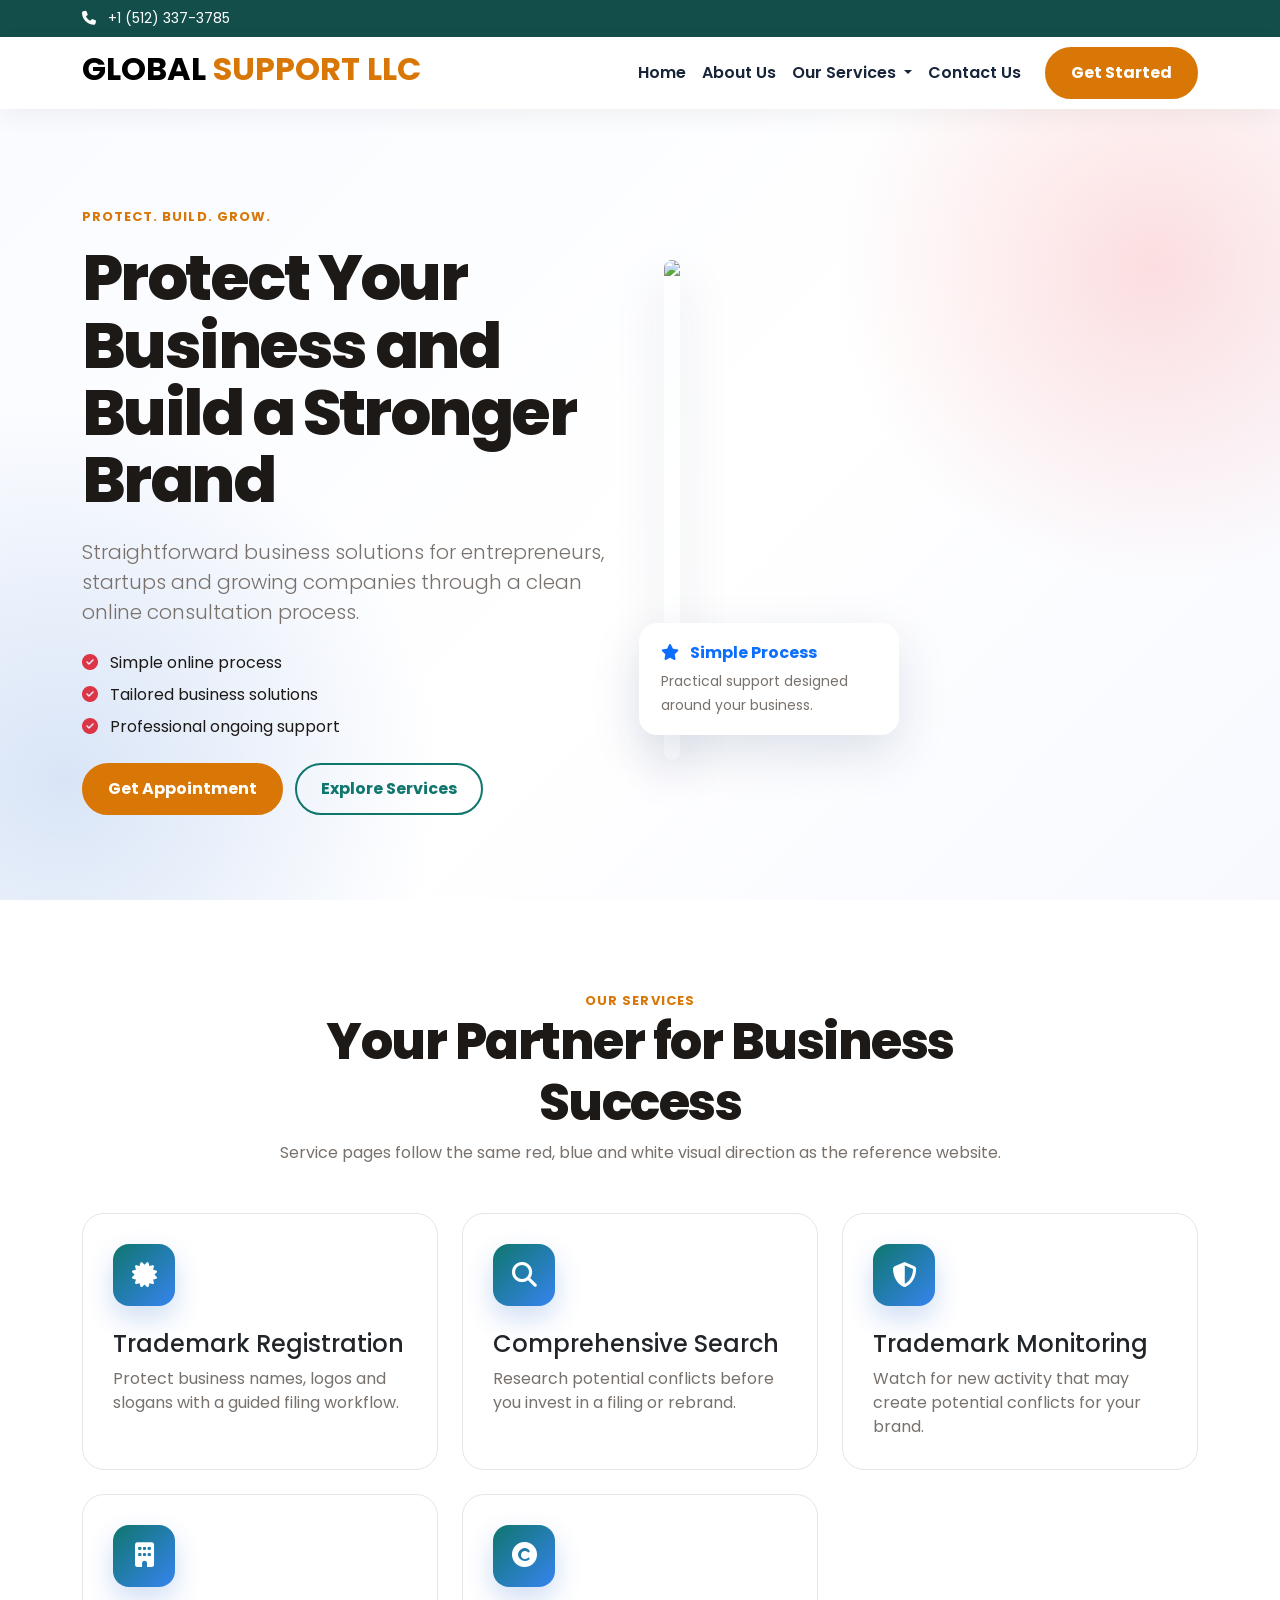
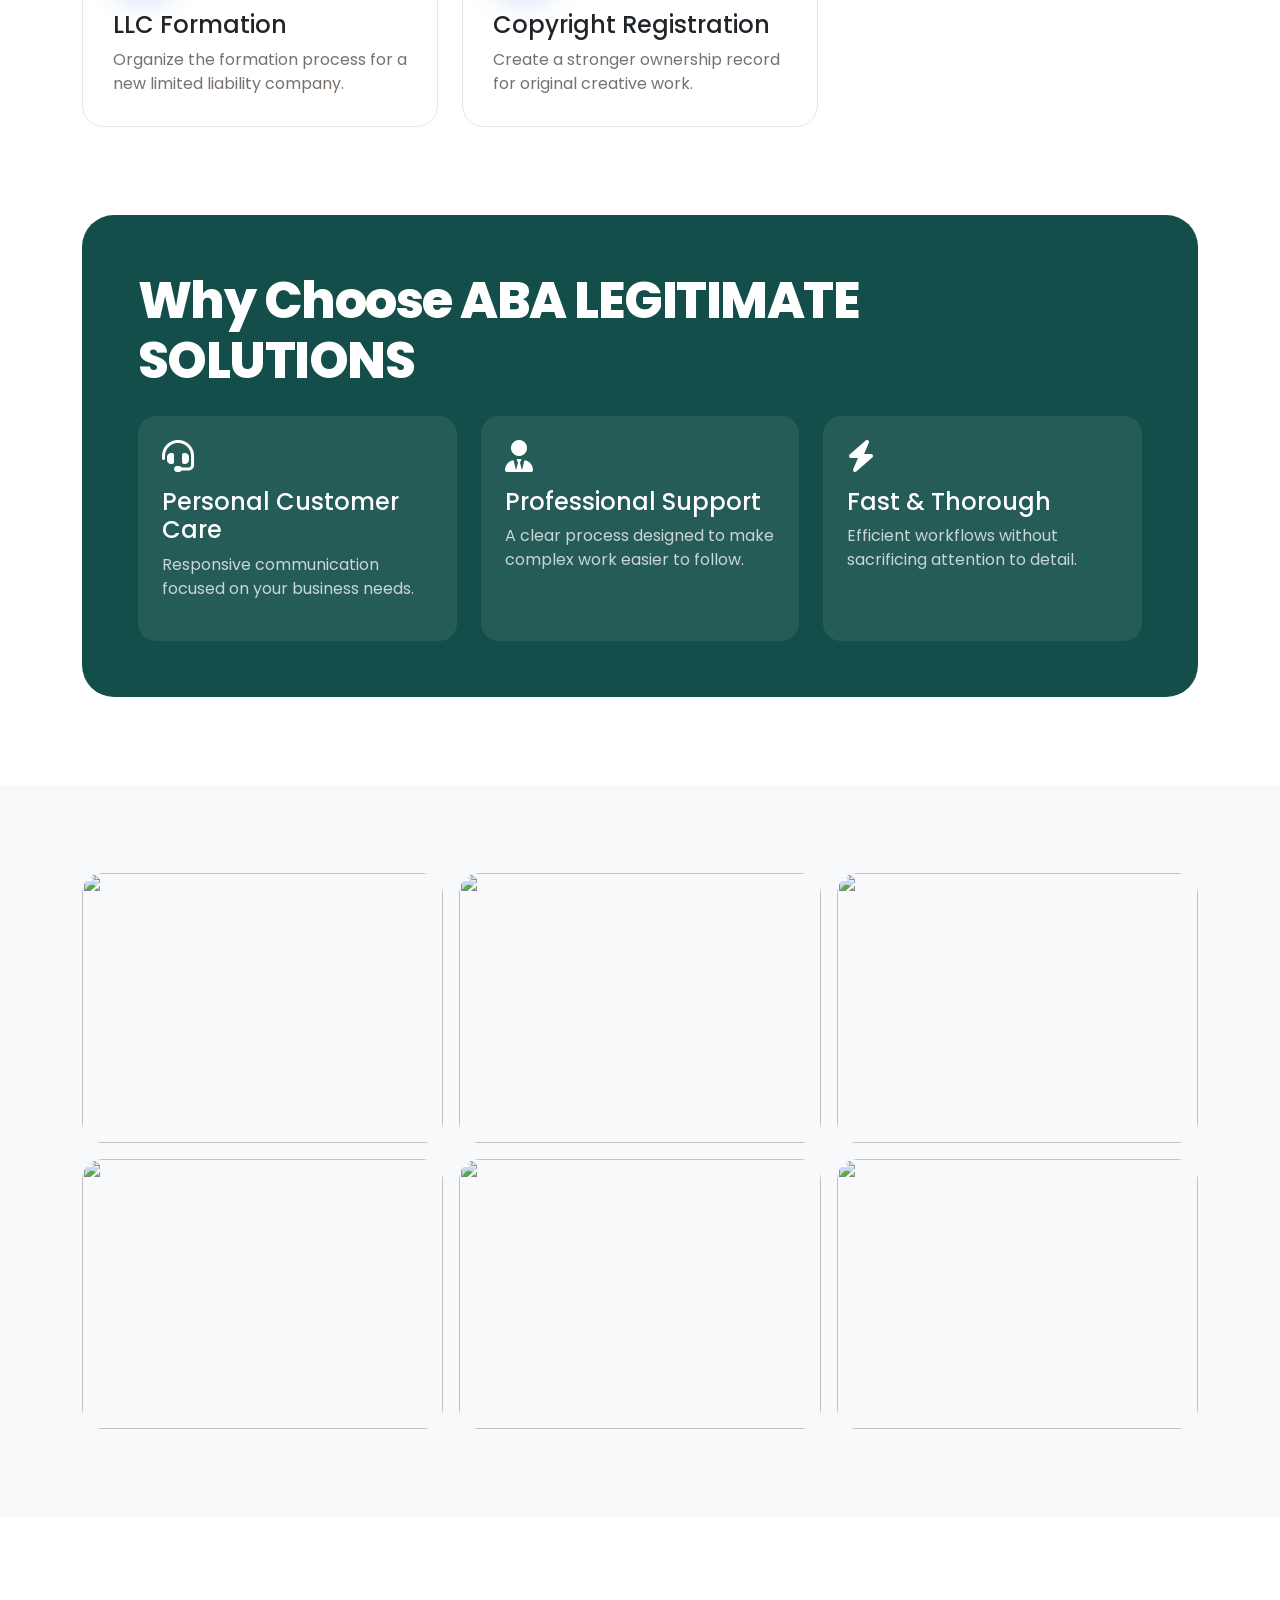
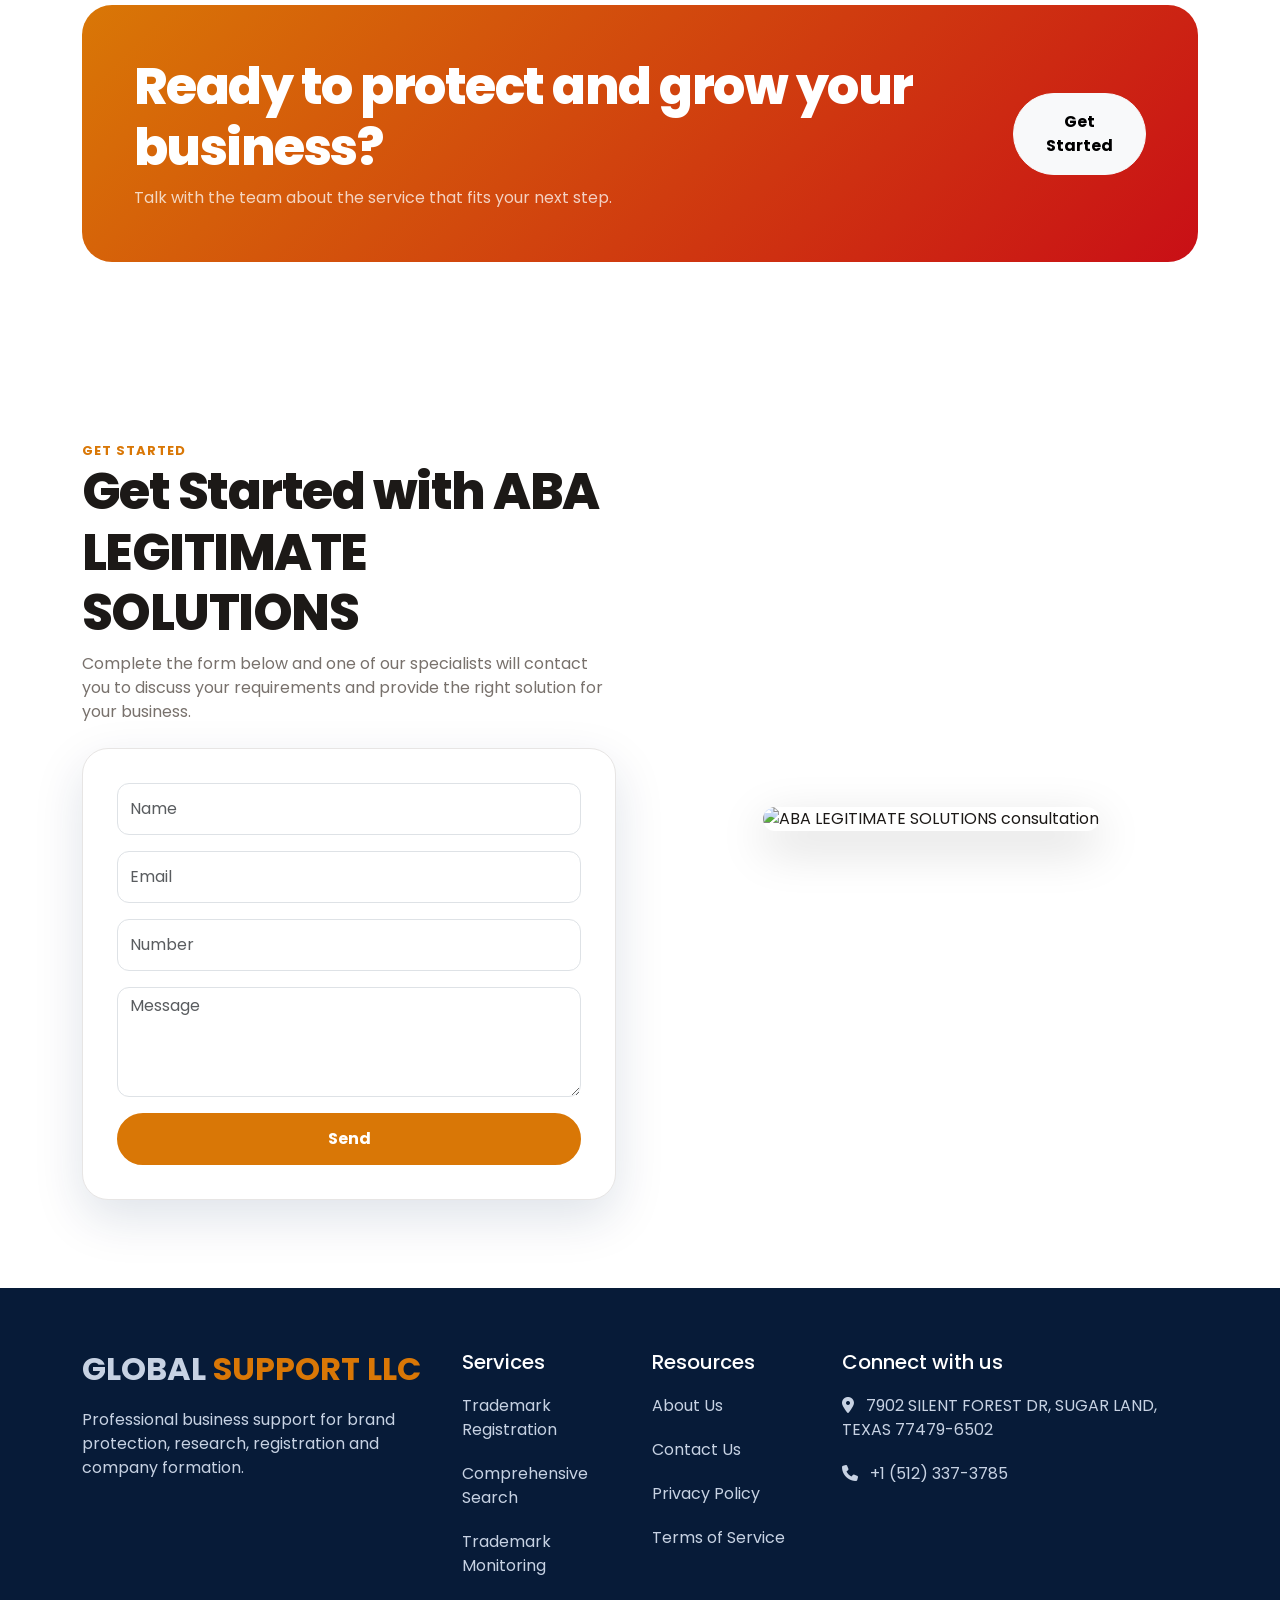
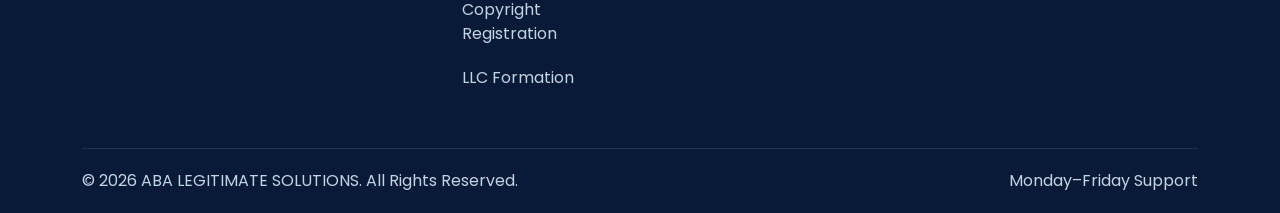
==== index.html @ e78599d7 "new" ====
<!DOCTYPE html>

<html lang="en">
<head>
<meta charset="utf-8"/>
<meta content="width=device-width,initial-scale=1" name="viewport"/>
<title>
   ABA LEGITIMATE SOLUTIONS – Business &amp; Brand Protection
  </title>
<link href="https://cdn.jsdelivr.net/npm/bootstrap@5.3.3/dist/css/bootstrap.min.css" rel="stylesheet"/>
<link href="https://fonts.googleapis.com/css2?family=Poppins:wght@400;500;600;700;800&amp;display=swap" rel="stylesheet"/>
<link href="https://cdnjs.cloudflare.com/ajax/libs/font-awesome/6.6.0/css/all.min.css" rel="stylesheet"/>
<link href="assets/style.css" rel="stylesheet"/>
</head>
<body>
<div class="topbar py-2">
<div class="container d-flex flex-wrap justify-content-between gap-2">
<a href="tel:+15123373785">
<i class="fa-solid fa-phone me-2">
</i>
     +1 (512) 337-3785
    </a>

</div>
</div>
<nav class="navbar navbar-expand-lg sticky-top">
<div class="container">
<a class="navbar-brand" href="/">
<h2 class="fw-bold">GLOBAL <span class="log">SUPPORT LLC</span></h2>
</a>
<button class="navbar-toggler" data-bs-target="#mainNavbar" data-bs-toggle="collapse" type="button">
<span class="navbar-toggler-icon">
</span>
</button>
<div class="collapse navbar-collapse" id="mainNavbar">
<ul class="navbar-nav ms-auto align-items-lg-center">
<li class="nav-item">
<a class="nav-link" href="/">
        Home
       </a>
</li>
<li class="nav-item">
<a class="nav-link" href="about-us.html">
        About Us
       </a>
</li>
<li class="nav-item dropdown">
<a class="nav-link dropdown-toggle" data-bs-toggle="dropdown" href="#">
        Our Services
       </a>
<ul class="dropdown-menu">
<li>
<a class="dropdown-item" href="trademark-registration.html">
          Trademark Registration
         </a>
</li>
<li>
<a class="dropdown-item" href="copyright-registration.html">
          Copyright Registration
         </a>
</li>
<li>
<a class="dropdown-item" href="comprehensive-search.html">
          Comprehensive Search
         </a>
</li>
<li>
<a class="dropdown-item" href="trademark-monitoring.html">
          Trademark Monitoring
         </a>
</li>
<li>
<a class="dropdown-item" href="llc-formation.html">
          LLC Formation
         </a>
</li>
</ul>
</li>
<li class="nav-item">
<a class="nav-link" href="contact-us.html">
        Contact Us
       </a>
</li>
<li class="nav-item ms-lg-3">
<a class="btn btn-pm pulse" href="contact-us.html">
        Get Started
       </a>
</li>
</ul>
</div>
</div>
</nav>
<section class="hero">
<div class="container">
<div class="row align-items-center g-5">
<div class="col-lg-6 left">
<span class="eyebrow">
       Protect. Build. Grow.
      </span>
<h1 class="display-title mt-3">
       Protect Your Business and Build a Stronger Brand
      </h1>
<p class="lead muted mt-4">
       Straightforward business solutions for entrepreneurs, startups and growing companies through a clean online consultation process.
      </p>
<ul class="list-unstyled my-4">
<li class="mb-2">
<i class="fa-solid fa-circle-check text-danger me-2">
</i>
        Simple online process
       </li>
<li class="mb-2">
<i class="fa-solid fa-circle-check text-danger me-2">
</i>
        Tailored business solutions
       </li>
<li>
<i class="fa-solid fa-circle-check text-danger me-2">
</i>
        Professional ongoing support
       </li>
</ul>
<a class="btn btn-pm me-2" href="contact-us.html">
       Get Appointment
      </a>
<a class="btn btn-outline-pm" href="#services">
       Explore Services
      </a>
</div>
<div class="col-lg-6 right">
<div class="hero-img-wrap">
<img class="hero-image" src="https://powermarkllc.com/wp-content/uploads/2026/06/Untitled-design-14.png"/>
<div class="float-card">
<strong class="text-primary d-block mb-1">
<i class="fa-solid fa-star me-2">
</i>
         Simple Process
        </strong>
<span class="small muted">
         Practical support designed around your business.
        </span>
</div>
</div>
</div>
</div>
</div>
</section>
<section class="section" id="services">
<div class="container">
<div class="text-center mx-auto mb-5 reveal" style="max-width:760px">
<span class="eyebrow">
      Our Services
     </span>
<h2 class="section-title">
      Your Partner for Business Success
     </h2>
<p class="muted">
      Service pages follow the same red, blue and white visual direction as the reference website.
     </p>
</div>
<div class="row g-4">
<div class="col-md-6 col-lg-4 reveal">
<a class="service-card d-block text-dark" href="trademark-registration.html">
<div class="iconbox mb-4">
<i class="fa-solid fa-certificate">
</i>
</div>
<h4>
        Trademark Registration
       </h4>
<p class="muted mb-0">
        Protect business names, logos and slogans with a guided filing workflow.
       </p>
</a>
</div>
<div class="col-md-6 col-lg-4 reveal">
<a class="service-card d-block text-dark" href="comprehensive-search.html">
<div class="iconbox mb-4">
<i class="fa-solid fa-magnifying-glass">
</i>
</div>
<h4>
        Comprehensive Search
       </h4>
<p class="muted mb-0">
        Research potential conflicts before you invest in a filing or rebrand.
       </p>
</a>
</div>
<div class="col-md-6 col-lg-4 reveal">
<a class="service-card d-block text-dark" href="trademark-monitoring.html">
<div class="iconbox mb-4">
<i class="fa-solid fa-shield-halved">
</i>
</div>
<h4>
        Trademark Monitoring
       </h4>
<p class="muted mb-0">
        Watch for new activity that may create potential conflicts for your brand.
       </p>
</a>
</div>
<div class="col-md-6 col-lg-4 reveal">
<a class="service-card d-block text-dark" href="llc-formation.html">
<div class="iconbox mb-4">
<i class="fa-solid fa-building">
</i>
</div>
<h4>
        LLC Formation
       </h4>
<p class="muted mb-0">
        Organize the formation process for a new limited liability company.
       </p>
</a>
</div>
<div class="col-md-6 col-lg-4 reveal">
<a class="service-card d-block text-dark" href="copyright-registration.html">
<div class="iconbox mb-4">
<i class="fa-solid fa-copyright">
</i>
</div>
<h4>
        Copyright Registration
       </h4>
<p class="muted mb-0">
        Create a stronger ownership record for original creative work.
       </p>
</a>
</div>
</div>
</div>
</section>
<section class="section pt-0">
<div class="container">
<div class="why reveal">
<h2 class="section-title mb-4">
      Why Choose ABA LEGITIMATE SOLUTIONS
     </h2>
<div class="row g-4">
<div class="col-md-4">
<div class="whyitem">
<i class="fa-solid fa-headset fs-2 mb-3">
</i>
<h4>
         Personal Customer Care
        </h4>
<p class="opacity-75">
         Responsive communication focused on your business needs.
        </p>
</div>
</div>
<div class="col-md-4">
<div class="whyitem">
<i class="fa-solid fa-user-tie fs-2 mb-3">
</i>
<h4>
         Professional Support
        </h4>
<p class="opacity-75">
         A clear process designed to make complex work easier to follow.
        </p>
</div>
</div>
<div class="col-md-4">
<div class="whyitem">
<i class="fa-solid fa-bolt fs-2 mb-3">
</i>
<h4>
         Fast &amp; Thorough
        </h4>
<p class="opacity-75">
         Efficient workflows without sacrificing attention to detail.
        </p>
</div>
</div>
</div>
</div>
</div>
</section>
<section class="section bg-light">
<div class="container">
<div class="row g-3">
<div class="col-6 col-md-4 reveal">
<div class="gallerywrap">
<img class="gallery" src="https://powermarkllc.com/wp-content/uploads/2026/06/1-3.png"/>
</div>
</div>
<div class="col-6 col-md-4 reveal">
<div class="gallerywrap">
<img class="gallery" src="https://powermarkllc.com/wp-content/uploads/2026/06/5-3.png"/>
</div>
</div>
<div class="col-6 col-md-4 reveal">
<div class="gallerywrap">
<img class="gallery" src="https://powermarkllc.com/wp-content/uploads/2026/06/2-3.png"/>
</div>
</div>
<div class="col-6 col-md-4 reveal">
<div class="gallerywrap">
<img class="gallery" src="https://powermarkllc.com/wp-content/uploads/2026/06/3-3.png"/>
</div>
</div>
<div class="col-6 col-md-4 reveal">
<div class="gallerywrap">
<img class="gallery" src="https://powermarkllc.com/wp-content/uploads/2026/06/4-3.png"/>
</div>
</div>
<div class="col-6 col-md-4 reveal">
<div class="gallerywrap">
<img class="gallery" src="https://powermarkllc.com/wp-content/uploads/2026/06/6-3.png"/>
</div>
</div>
</div>
</div>
</section>
<section class="section">
<div class="container">
<div class="cta reveal d-lg-flex justify-content-between align-items-center gap-4">
<div>
<h2 class="section-title">
       Ready to protect and grow your business?
      </h2>
<p class="mb-0 opacity-75">
       Talk with the team about the service that fits your next step.
      </p>
</div>
<a class="btn btn-light rounded-pill px-4 py-3 fw-bold mt-3 mt-lg-0" href="contact-us.html">
      Get Started
     </a>
</div>
</div>
</section>
<section class="section">
<div class="container">
<div class="row g-5 align-items-center">
<div class="col-lg-6 left">
<span class="eyebrow">Get Started</span>
<h2 class="section-title">Get Started with ABA LEGITIMATE SOLUTIONS</h2>
<p class="muted">Complete the form below and one of our specialists will contact you to discuss your requirements and provide the right solution for your business.</p>
<form class="form-card mt-4" onsubmit="event.preventDefault();alert('Demo form submitted');">
<div class="row g-3">
<div class="col-12"><input class="form-control" placeholder="Name" type="text"/></div>
<div class="col-12"><input class="form-control" placeholder="Email" required="" type="email"/></div>
<div class="col-12"><input class="form-control" placeholder="Number" required="" type="number"/></div>
<div class="col-12"><textarea class="form-control" placeholder="Message" rows="4"></textarea></div>
<div class="col-12"><button class="btn btn-pm w-100" type="submit">Send</button></div>
</div>
</form>
</div>
<div class="col-lg-6 right text-center">
<img alt="ABA LEGITIMATE SOLUTIONS consultation" class="img-fluid rounded-4 shadow-lg" src="https://powermarkllc.com/wp-content/uploads/2026/06/Untitled-design-16.png"/>
</div>
</div>
</div>
</section>
<footer>
<div class="container">
<div class="row g-4">
<div class="col-lg-4">
<h2 class="fw-bold">GLOBAL <span class="log">SUPPORT LLC</span></h2>
<p>
       Professional business support for brand protection, research, registration and company formation.
      </p>
</div>
<div class="col-6 col-lg-2">
<h5>
       Services
      </h5>
<a href="trademark-registration.html">
       Trademark Registration
      </a>
<a href="comprehensive-search.html">
       Comprehensive Search
      </a>
<a href="trademark-monitoring.html">
       Trademark Monitoring
      </a>
<a href="copyright-registration.html">
       Copyright Registration
      </a>
<a href="llc-formation.html">
       LLC Formation
      </a>
</div>
<div class="col-6 col-lg-2">
<h5>
       Resources
      </h5>
<a href="about-us.html">
       About Us
      </a>
<a href="contact-us.html">
       Contact Us
      </a>
<a href="privacy-policy.html">
       Privacy Policy
      </a>
<a href="terms-of-service.html">
       Terms of Service
      </a>
</div>
<div class="col-lg-4">
<h5>
       Connect with us
      </h5>
<p>
<i class="fa-solid fa-location-dot me-2">
</i>
       7902 SILENT FOREST DR, SUGAR LAND, TEXAS 77479-6502 
      </p>
<p>
<i class="fa-solid fa-phone me-2">
</i>
       +1 (512) 337-3785
      </p>

</div>
</div>
<div class="footer-bottom d-flex justify-content-between flex-wrap">
<span>
      © 2026 ABA LEGITIMATE SOLUTIONS. All Rights Reserved.
     </span>
<span>
      Monday–Friday Support
     </span>
</div>
</div>
</footer>
<button class="backtop border-0">
<i class="fa-solid fa-arrow-up">
</i>
</button>
<script src="https://cdn.jsdelivr.net/npm/bootstrap@5.3.3/dist/js/bootstrap.bundle.min.js">
</script>
<script src="assets/main.js">
</script>
</body>
</html>
---- assets/style.css ----
:root {
    --blue: #0f766e;
    --blue-dark: #134e4a;
    --red: #d97706;
    --text: #1c1917;
    --muted: #78716c;
    --light: #fafaf9;
    --border: #e7e5e4;
    --shadow: 0 18px 50px rgba(7, 39, 86, 0.13);
}
.log{
    color: var(--red);
}
* {
    box-sizing: border-box;
}

html {
    scroll-behavior: smooth;
}

body {
    margin: 0;
    font-family: "Poppins", sans-serif;
    color: var(--text);
    background: #ffffff;
    overflow-x: hidden;
}

a {
    text-decoration: none;
}

img {
    max-width: 100%;
}

/* =========================
   Top Bar
========================= */
.topbar {
    background: var(--blue-dark);
    color: #ffffff;
    font-size: 14px;
}

.topbar a {
    color: #ffffff;
}

/* =========================
   Navbar
========================= */
.navbar {
    background: #ffffff;
    box-shadow: 0 8px 25px rgba(0, 0, 0, 0.05);
}

.navbar-brand img {
    width: 220px;
}

.nav-link {
    color: #17243a !important;
    font-weight: 600;
}

.nav-link:hover,
.nav-link.active {
    color: var(--red) !important;
}

.dropdown-menu {
    padding: 10px;
    border: 0;
    border-radius: 14px;
    box-shadow: var(--shadow);
}

.dropdown-item {
    padding: 10px 14px;
    border-radius: 8px;
}

.dropdown-item:hover {
    color: var(--red);
    background: #f4f7fb;
}

/* =========================
   Buttons
========================= */
.btn-pm {
    padding: 12px 24px;
    color: #ffffff;
    font-weight: 700;
    background: var(--red);
    border: 2px solid var(--red);
    border-radius: 999px;
    transition: 0.3s ease;
}

.btn-pm:hover {
    color: #ffffff;
    background: #c91117;
    border-color: #c91117;
    transform: translateY(-2px);
    box-shadow: 0 12px 25px rgba(239, 27, 34, 0.25);
}

.btn-outline-pm {
    padding: 12px 24px;
    color: var(--blue);
    font-weight: 700;
    border: 2px solid var(--blue);
    border-radius: 999px;
    transition: 0.3s ease;
}

.btn-outline-pm:hover {
    color: #ffffff;
    background: var(--blue);
}

/* =========================
   Global Sections
========================= */
.section {
    padding: 88px 0;
}

.eyebrow {
    color: var(--red);
    font-size: 13px;
    font-weight: 700;
    letter-spacing: 0.08em;
    text-transform: uppercase;
}

.display-title {
    font-size: clamp(2.35rem, 5vw, 4.5rem);
    font-weight: 800;
    line-height: 1.05;
    letter-spacing: -0.04em;
}

.section-title {
    font-size: clamp(2rem, 4vw, 3.15rem);
    font-weight: 800;
    letter-spacing: -0.03em;
}

.muted {
    color: var(--muted);
}

/* =========================
   Home Hero
========================= */
.hero {
    padding: 95px 0 85px;
    overflow: hidden;
    background:
        radial-gradient(circle at 90% 20%, rgba(239, 27, 34, 0.14), transparent 24%),
        radial-gradient(circle at 5% 85%, rgba(11, 86, 200, 0.15), transparent 27%),
        linear-gradient(135deg, #f9fbff, #ffffff 55%, #f7f9ff);
}

.hero-img-wrap {
    position: relative;
}

.hero-image {
    width: 100%;
    min-height: 500px;
    object-fit: cover;
    border-radius: 30px;
    box-shadow: var(--shadow);
}

.float-card {
    position: absolute;
    bottom: 25px;
    left: -25px;
    max-width: 260px;
    padding: 18px 22px;
    background: #ffffff;
    border-radius: 18px;
    box-shadow: var(--shadow);
    animation: floatingCard 4s ease-in-out infinite;
}

@keyframes floatingCard {
    0%, 100% {
        transform: translateY(0);
    }

    50% {
        transform: translateY(-10px);
    }
}

/* =========================
   Inner Page Hero
========================= */
.pagehero {
    position: relative;
    padding: 82px 0;
    color: #ffffff;
    overflow: hidden;
    background: linear-gradient(135deg, var(--blue-dark), var(--blue));
}

.pagehero::after {
    content: "";
    position: absolute;
    top: -140px;
    right: -130px;
    width: 360px;
    height: 360px;
    border: 70px solid rgba(239, 27, 34, 0.22);
    border-radius: 50%;
}

.pagehero .container {
    position: relative;
    z-index: 1;
}

/* =========================
   Cards / Icons
========================= */
.iconbox {
    display: grid;
    width: 62px;
    height: 62px;
    color: #ffffff;
    font-size: 25px;
    place-items: center;
    background: linear-gradient(135deg, var(--blue), #3684ef);
    border-radius: 16px;
    box-shadow: 0 12px 28px rgba(11, 86, 200, 0.2);
}

.service-card,
.feature,
.price-card,
.contact-card {
    height: 100%;
    padding: 30px;
    background: #ffffff;
    border: 1px solid var(--border);
    border-radius: 22px;
    transition: 0.35s ease;
}

.service-card:hover,
.feature:hover,
.price-card:hover,
.contact-card:hover {
    border-color: transparent;
    transform: translateY(-8px);
    box-shadow: var(--shadow);
}

/* =========================
   Why Choose Us
========================= */
.why {
    padding: 56px;
    color: #ffffff;
    background: var(--blue-dark);
    border-radius: 32px;
}

.whyitem {
    height: 100%;
    padding: 24px;
    background: rgba(255, 255, 255, 0.08);
    border-radius: 18px;
    transition: 0.3s ease;
}

.whyitem:hover {
    background: rgba(255, 255, 255, 0.13);
    transform: translateY(-5px);
}

/* =========================
   Gallery
========================= */
.gallerywrap {
    overflow: hidden;
    border-radius: 20px;
}

.gallery {
    width: 100%;
    height: 270px;
    object-fit: cover;
    border-radius: 20px;
    transition: 0.4s ease;
}

.gallerywrap:hover .gallery {
    transform: scale(1.07);
}

/* =========================
   CTA / Forms
========================= */
.cta {
    padding: 52px;
    color: #ffffff;
    background: linear-gradient(135deg, var(--red), #c90f16);
    border-radius: 30px;
}

.form-card {
    padding: 34px;
    background: #ffffff;
    border: 1px solid var(--border);
    border-radius: 26px;
    box-shadow: var(--shadow);
}

.form-control,
.form-select {
    min-height: 52px;
    border-radius: 12px;
}

.form-control:focus,
.form-select:focus {
    border-color: var(--blue);
    box-shadow: 0 0 0 0.25rem rgba(11, 86, 200, 0.1);
}

/* =========================
   Service Steps / Pricing
========================= */
.step {
    position: relative;
    padding-left: 72px;
    margin-bottom: 30px;
}

.stepno {
    position: absolute;
    top: 0;
    left: 0;
    display: grid;
    width: 50px;
    height: 50px;
    color: #ffffff;
    font-weight: 800;
    place-items: center;
    background: var(--red);
    border-radius: 50%;
}

.price {
    color: var(--blue-dark);
    font-size: 42px;
    font-weight: 800;
}

.price-card ul {
    padding: 0;
    list-style: none;
}

.price-card li {
    position: relative;
    padding-left: 27px;
    margin: 10px 0;
    color: #4f5b6c;
}

.price-card li::before {
    content: "\f00c";
    position: absolute;
    left: 0;
    color: var(--red);
    font-family: "Font Awesome 6 Free";
    font-weight: 900;
}

/* =========================
   Footer
========================= */
footer {
    padding-top: 62px;
    color: #c7d2e3;
    background: #071b38;
}

footer h5 {
    color: #ffffff;
}

footer a {
    display: block;
    margin: 20px 0;
    color: #c7d2e3;
    transition: 0.2s ease;
}

footer a:hover {
    color: #ffffff;
}
footer p {
    display: block;
    margin: 20px 0;
    color: #c7d2e3;
    transition: 0.2s ease;
}
.footer-logo {
    width: 225px;
    filter: brightness(0) invert(1);
}

.footer-bottom {
    padding: 20px 0;
    margin-top: 38px;
    border-top: 1px solid rgba(255, 255, 255, 0.1);
}

/* =========================
   Animations
========================= */
.reveal,
.left,
.right {
    opacity: 0;
    transition: opacity 0.8s ease, transform 0.8s ease;
}

.reveal {
    transform: translateY(28px);
}

.left {
    transform: translateX(-35px);
}

.right {
    transform: translateX(35px);
}

.visible {
    opacity: 1 !important;
    transform: none !important;
}

.pulse {
    animation: pulseButton 2.4s infinite;
}

@keyframes pulseButton {
    0% {
        box-shadow: 0 0 0 0 rgba(239, 27, 34, 0.35);
    }

    70% {
        box-shadow: 0 0 0 18px rgba(239, 27, 34, 0);
    }

    100% {
        box-shadow: 0 0 0 0 rgba(239, 27, 34, 0);
    }
}

/* =========================
   Back To Top
========================= */
.backtop {
    position: fixed;
    right: 22px;
    bottom: 22px;
    z-index: 999;
    display: grid;
    width: 46px;
    height: 46px;
    color: #ffffff;
    cursor: pointer;
    opacity: 0;
    visibility: hidden;
    place-items: center;
    background: var(--red);
    border-radius: 50%;
    transition: 0.3s ease;
}

.backtop.show {
    opacity: 1;
    visibility: visible;
}

/* =========================
   Responsive
========================= */
@media (max-width: 991.98px) {
    .navbar-brand img {
        width: 185px;
    }

    .hero {
        padding: 65px 0;
    }

    .hero-image {
        min-height: 380px;
        margin-top: 30px;
    }

    .float-card {
        left: 15px;
    }

    .section {
        padding: 65px 0;
    }

    .why {
        padding: 38px 25px;
    }
}

@media (max-width: 575.98px) {
    .section {
        padding: 55px 0;
    }

    .cta,
    .why,
    .form-card {
        padding: 28px 20px;
    }
}
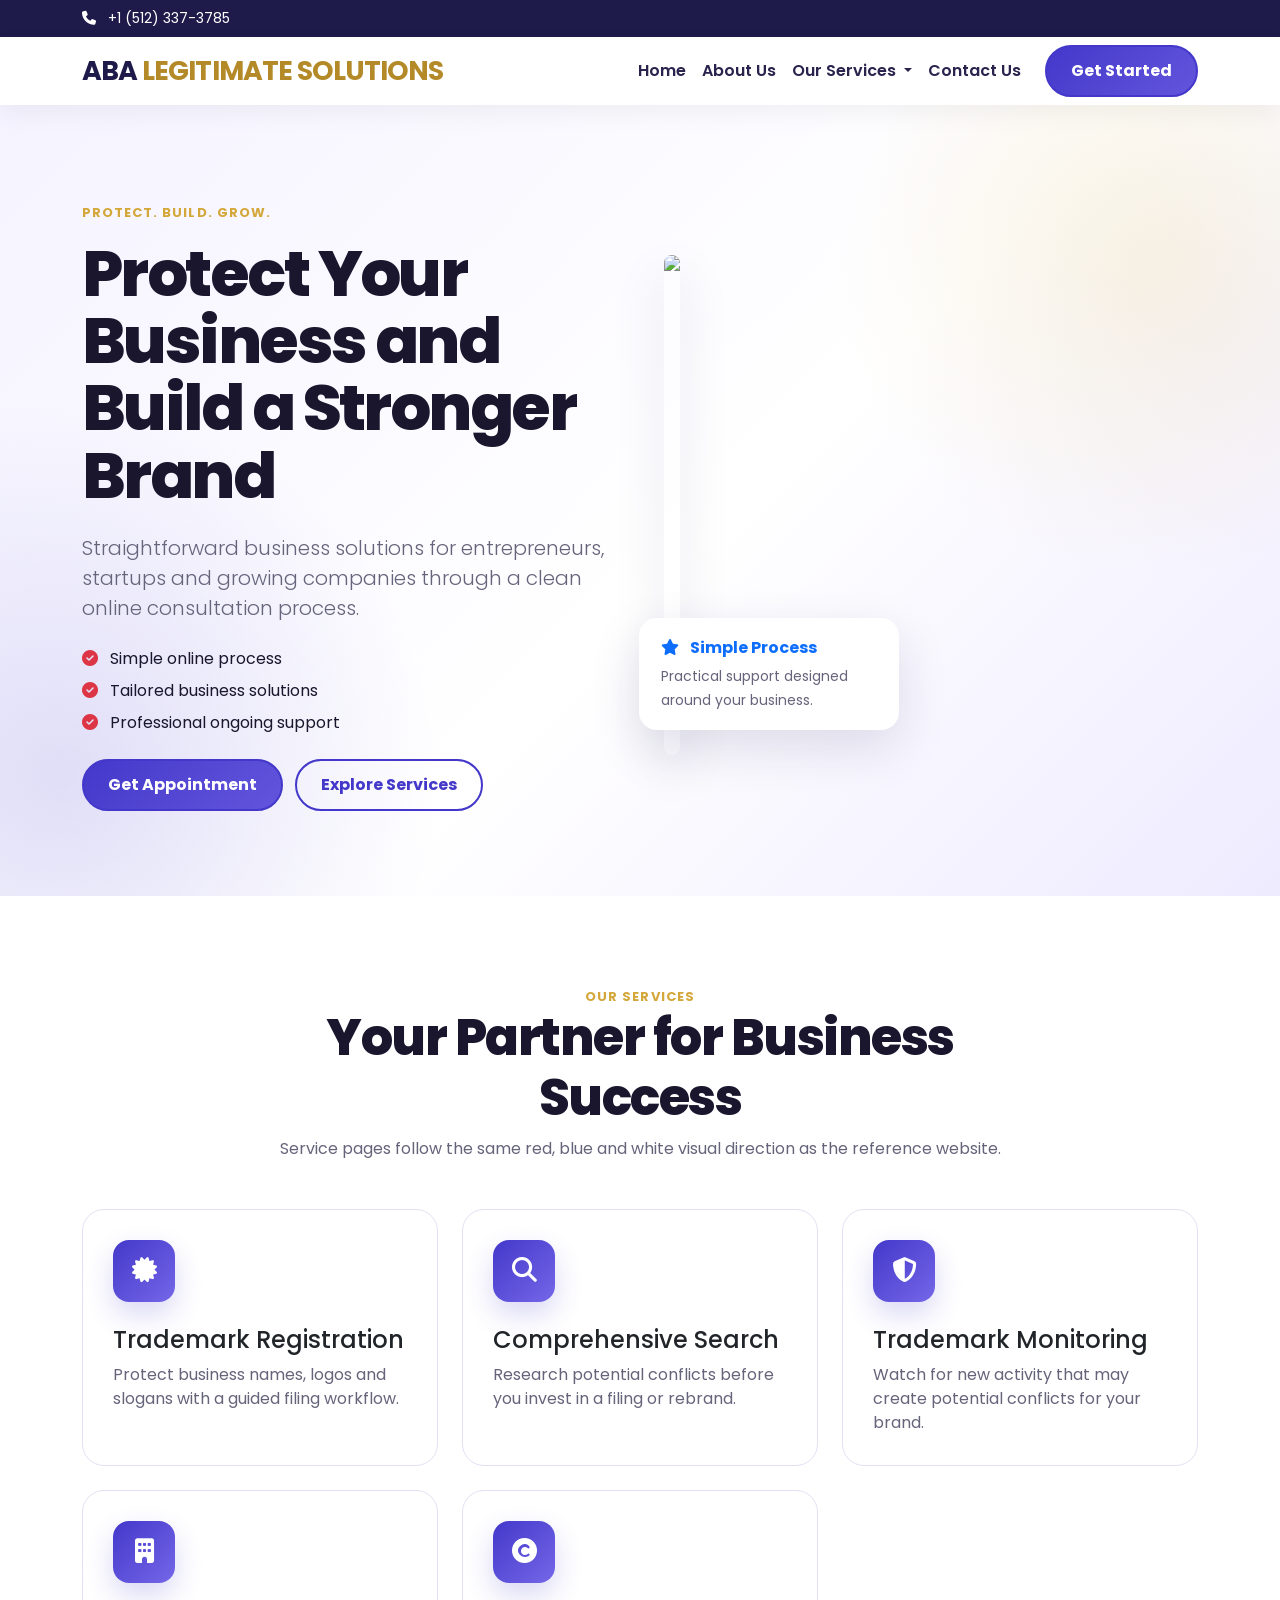
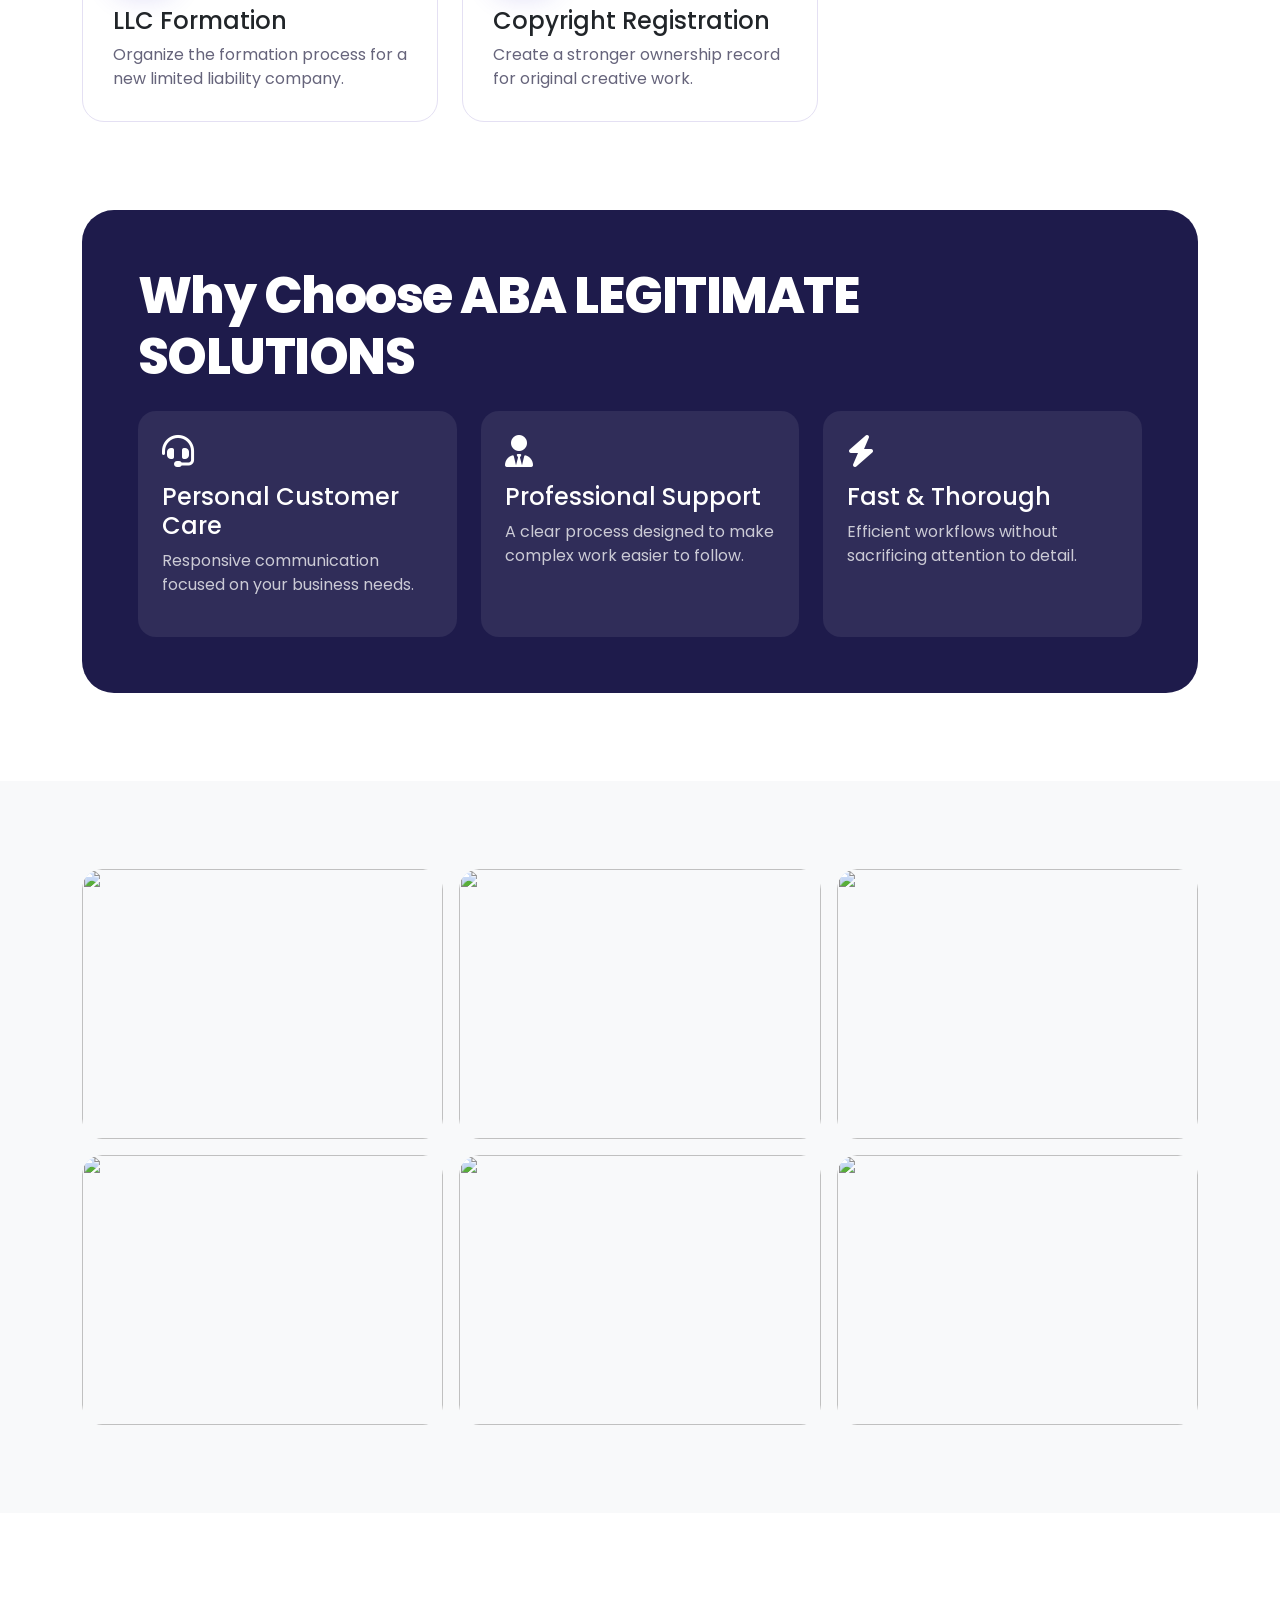
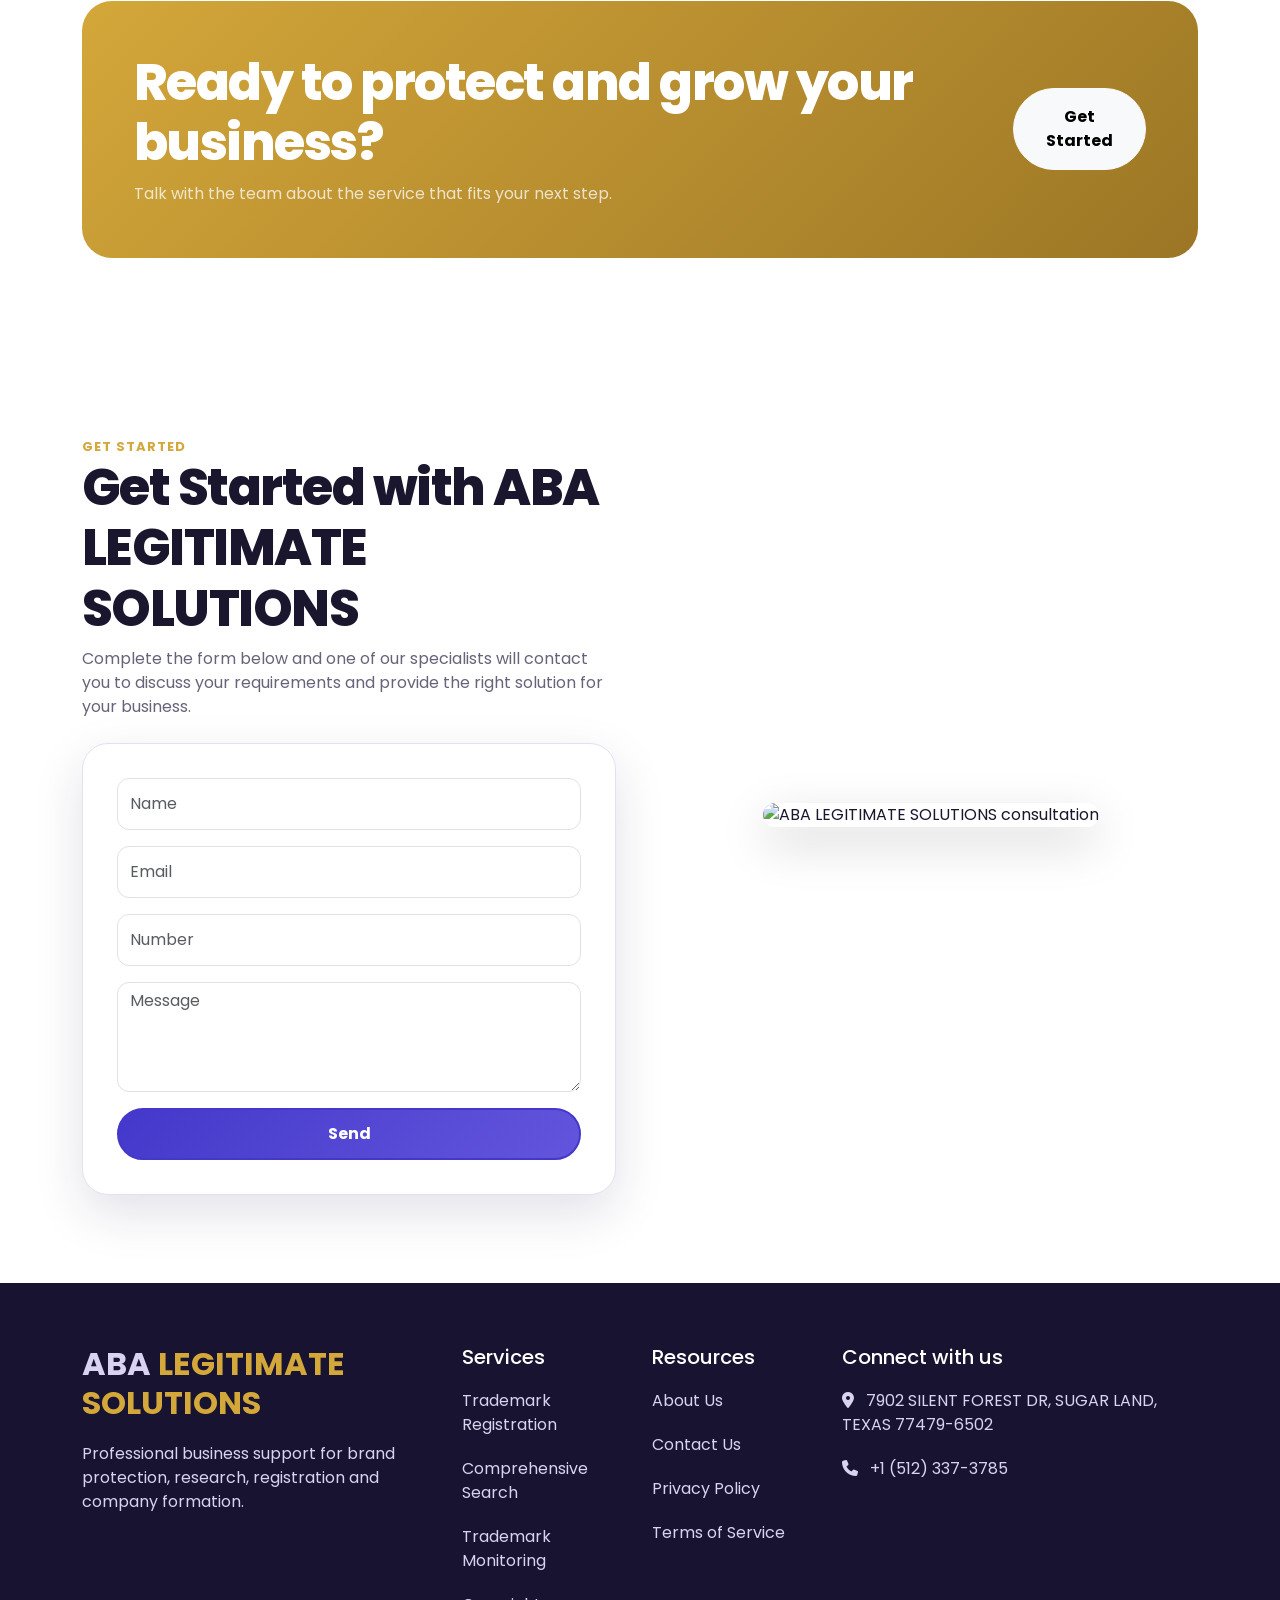
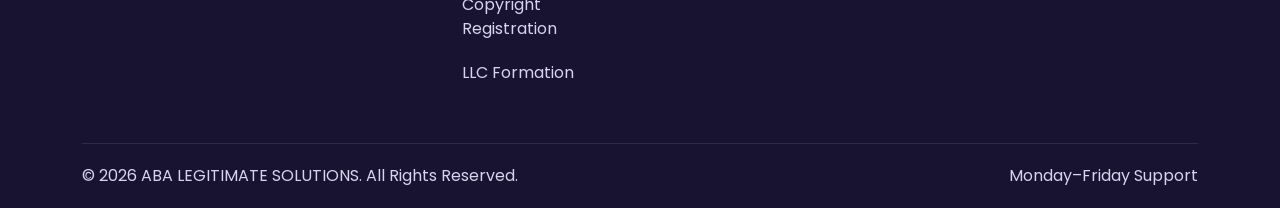
==== commit 913a40c3: "new" ====
--- a/index.html
+++ b/index.html
@@ -26,7 +26,7 @@
 <nav class="navbar navbar-expand-lg sticky-top">
 <div class="container">
 <a class="navbar-brand" href="/">
-<h2 class="fw-bold">GLOBAL <span class="log">SUPPORT LLC</span></h2>
+<h2 class="fw-bold">ABA <span class="log">LEGITIMATE SOLUTIONS</span></h2>
 </a>
 <button class="navbar-toggler" data-bs-target="#mainNavbar" data-bs-toggle="collapse" type="button">
 <span class="navbar-toggler-icon">
@@ -359,7 +359,7 @@
 <div class="container">
 <div class="row g-4">
 <div class="col-lg-4">
-<h2 class="fw-bold">GLOBAL <span class="log">SUPPORT LLC</span></h2>
+<h2 class="fw-bold">ABA <span class="log">LEGITIMATE SOLUTIONS</span></h2>
 <p>
        Professional business support for brand protection, research, registration and company formation.
       </p>
--- a/assets/style.css
+++ b/assets/style.css
@@ -1,12 +1,12 @@
 :root {
-    --blue: #0f766e;
-    --blue-dark: #134e4a;
-    --red: #d97706;
-    --text: #1c1917;
-    --muted: #78716c;
-    --light: #fafaf9;
-    --border: #e7e5e4;
-    --shadow: 0 18px 50px rgba(7, 39, 86, 0.13);
+    --blue: #4338ca;
+    --blue-dark: #1e1b4b;
+    --red: #d4a73a;
+    --text: #19162d;
+    --muted: #66647b;
+    --light: #f7f6ff;
+    --border: #e4e0f3;
+    --shadow: 0 18px 50px rgba(30, 27, 75, 0.13);
 }
 .log{
     color: var(--red);
@@ -61,7 +61,7 @@
 }
 
 .nav-link {
-    color: #17243a !important;
+    color: #29234d !important;
     font-weight: 600;
 }
 
@@ -84,7 +84,7 @@
 
 .dropdown-item:hover {
     color: var(--red);
-    background: #f4f7fb;
+    background: #f1efff;
 }
 
 /* =========================
@@ -102,10 +102,10 @@
 
 .btn-pm:hover {
     color: #ffffff;
-    background: #c91117;
-    border-color: #c91117;
+    background: #b48a28;
+    border-color: #b48a28;
     transform: translateY(-2px);
-    box-shadow: 0 12px 25px rgba(239, 27, 34, 0.25);
+    box-shadow: 0 12px 25px rgba(212, 167, 58, 0.25);
 }
 
 .btn-outline-pm {
@@ -161,9 +161,9 @@
     padding: 95px 0 85px;
     overflow: hidden;
     background:
-        radial-gradient(circle at 90% 20%, rgba(239, 27, 34, 0.14), transparent 24%),
-        radial-gradient(circle at 5% 85%, rgba(11, 86, 200, 0.15), transparent 27%),
-        linear-gradient(135deg, #f9fbff, #ffffff 55%, #f7f9ff);
+        radial-gradient(circle at 90% 20%, rgba(212, 167, 58, 0.14), transparent 24%),
+        radial-gradient(circle at 5% 85%, rgba(67, 56, 202, 0.15), transparent 27%),
+        linear-gradient(135deg, #f5f3ff, #ffffff 55%, #eeebff);
 }
 
 .hero-img-wrap {
@@ -218,7 +218,7 @@
     right: -130px;
     width: 360px;
     height: 360px;
-    border: 70px solid rgba(239, 27, 34, 0.22);
+    border: 70px solid rgba(212, 167, 58, 0.22);
     border-radius: 50%;
 }
 
@@ -237,9 +237,9 @@
     color: #ffffff;
     font-size: 25px;
     place-items: center;
-    background: linear-gradient(135deg, var(--blue), #3684ef);
+    background: linear-gradient(135deg, var(--blue), #7567e8);
     border-radius: 16px;
-    box-shadow: 0 12px 28px rgba(11, 86, 200, 0.2);
+    box-shadow: 0 12px 28px rgba(67, 56, 202, 0.2);
 }
 
 .service-card,
@@ -312,7 +312,7 @@
 .cta {
     padding: 52px;
     color: #ffffff;
-    background: linear-gradient(135deg, var(--red), #c90f16);
+    background: linear-gradient(135deg, var(--red), #9c7625);
     border-radius: 30px;
 }
 
@@ -333,7 +333,7 @@
 .form-control:focus,
 .form-select:focus {
     border-color: var(--blue);
-    box-shadow: 0 0 0 0.25rem rgba(11, 86, 200, 0.1);
+    box-shadow: 0 0 0 0.25rem rgba(67, 56, 202, 0.1);
 }
 
 /* =========================
@@ -374,7 +374,7 @@
     position: relative;
     padding-left: 27px;
     margin: 10px 0;
-    color: #4f5b6c;
+    color: #625d78;
 }
 
 .price-card li::before {
@@ -391,8 +391,8 @@
 ========================= */
 footer {
     padding-top: 62px;
-    color: #c7d2e3;
-    background: #071b38;
+    color: #d9d3ef;
+    background: #171330;
 }
 
 footer h5 {
@@ -402,7 +402,7 @@
 footer a {
     display: block;
     margin: 20px 0;
-    color: #c7d2e3;
+    color: #d9d3ef;
     transition: 0.2s ease;
 }
 
@@ -412,7 +412,7 @@
 footer p {
     display: block;
     margin: 20px 0;
-    color: #c7d2e3;
+    color: #d9d3ef;
     transition: 0.2s ease;
 }
 .footer-logo {
@@ -459,15 +459,15 @@
 
 @keyframes pulseButton {
     0% {
-        box-shadow: 0 0 0 0 rgba(239, 27, 34, 0.35);
+        box-shadow: 0 0 0 0 rgba(212, 167, 58, 0.35);
     }
 
     70% {
-        box-shadow: 0 0 0 18px rgba(239, 27, 34, 0);
+        box-shadow: 0 0 0 18px rgba(212, 167, 58, 0);
     }
 
     100% {
-        box-shadow: 0 0 0 0 rgba(239, 27, 34, 0);
+        box-shadow: 0 0 0 0 rgba(212, 167, 58, 0);
     }
 }
 
@@ -538,3 +538,11 @@
         padding: 28px 20px;
     }
 }
+
+/* ABA Legitimate Solutions brand refinement */
+.navbar-brand h2 {font-size:clamp(1.12rem,2.1vw,1.7rem);letter-spacing:-.035em;margin:0;color:#1e1b4b;}
+.navbar-brand .log {color:#b48a28;}
+.btn-pm {background:linear-gradient(135deg,#4338ca,#6355dc);border-color:#4338ca;}
+.btn-pm:hover {background:linear-gradient(135deg,#3025a6,#5141c6);border-color:#3025a6;transform:translateY(-2px);}
+.nav-link:hover,.nav-link.active {color:#4338ca!important;}
+::selection {background:#dcd6ff;color:#1e1b4b;}
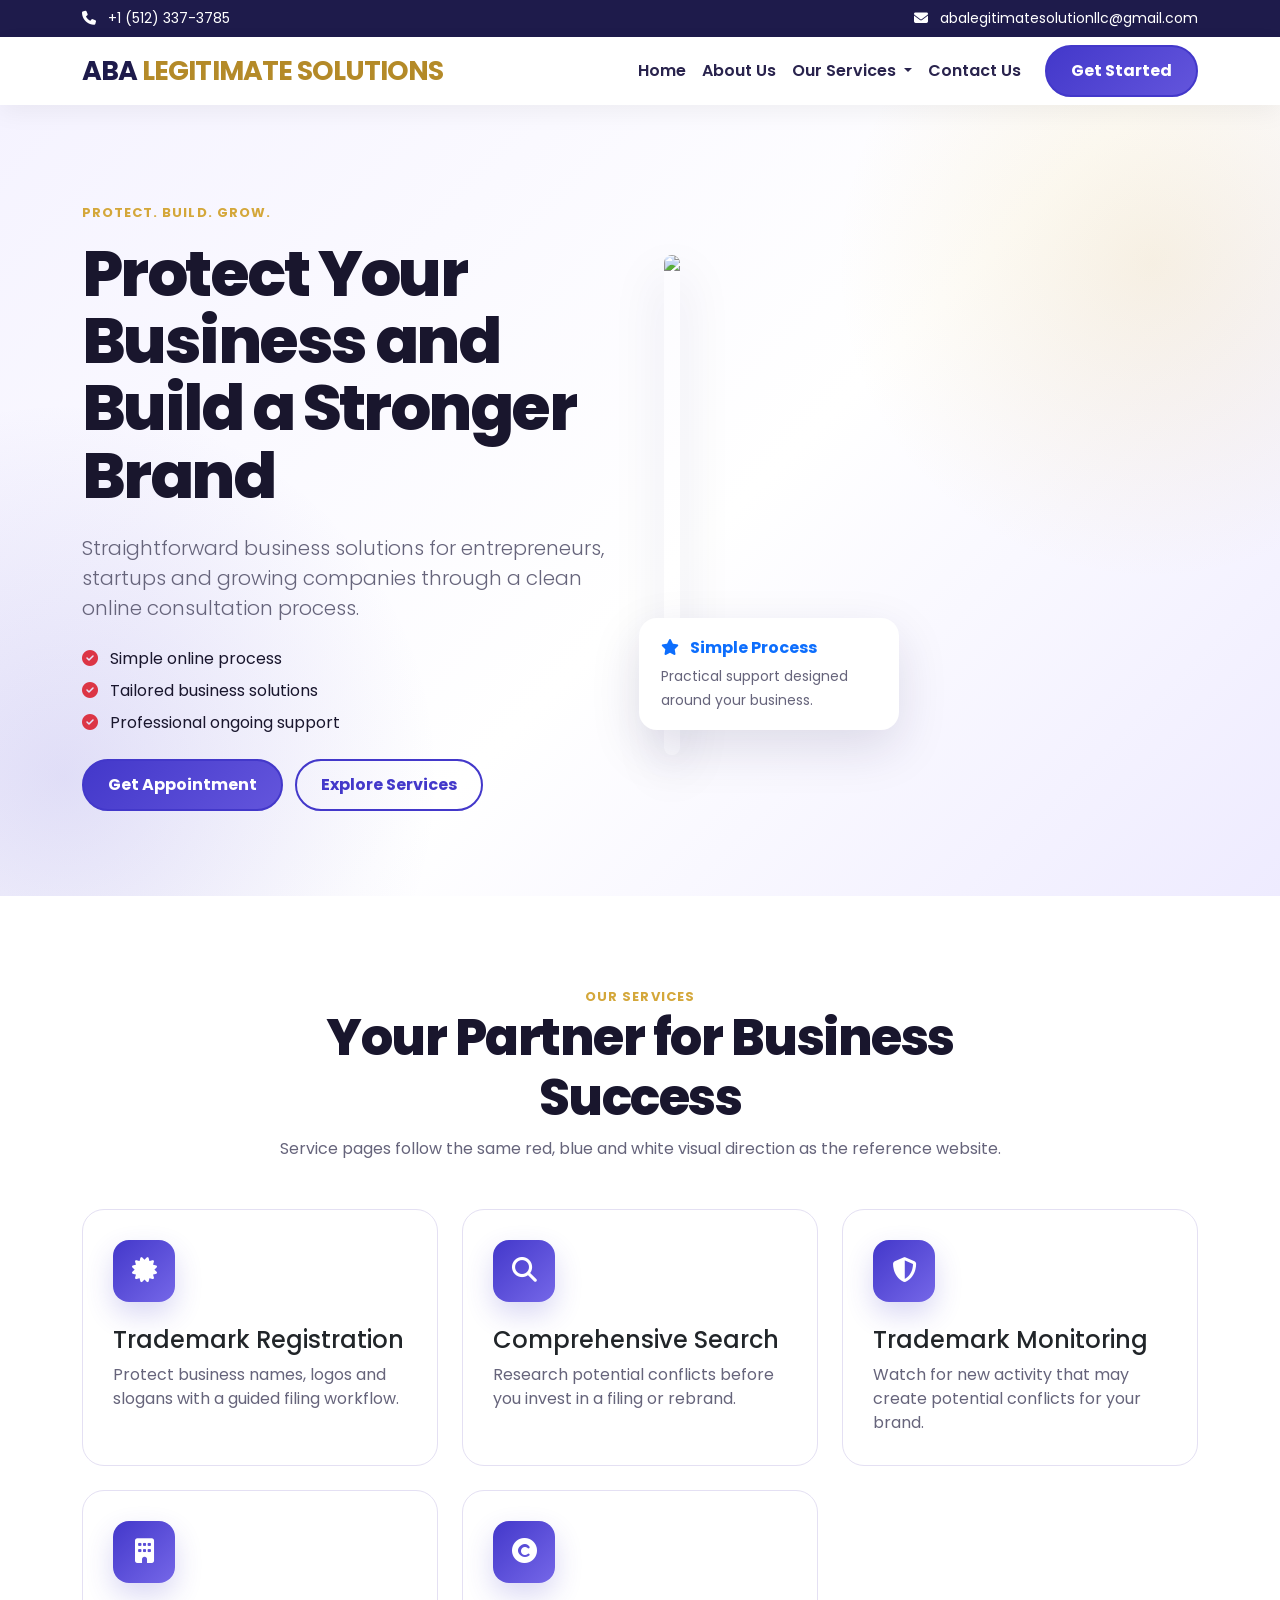
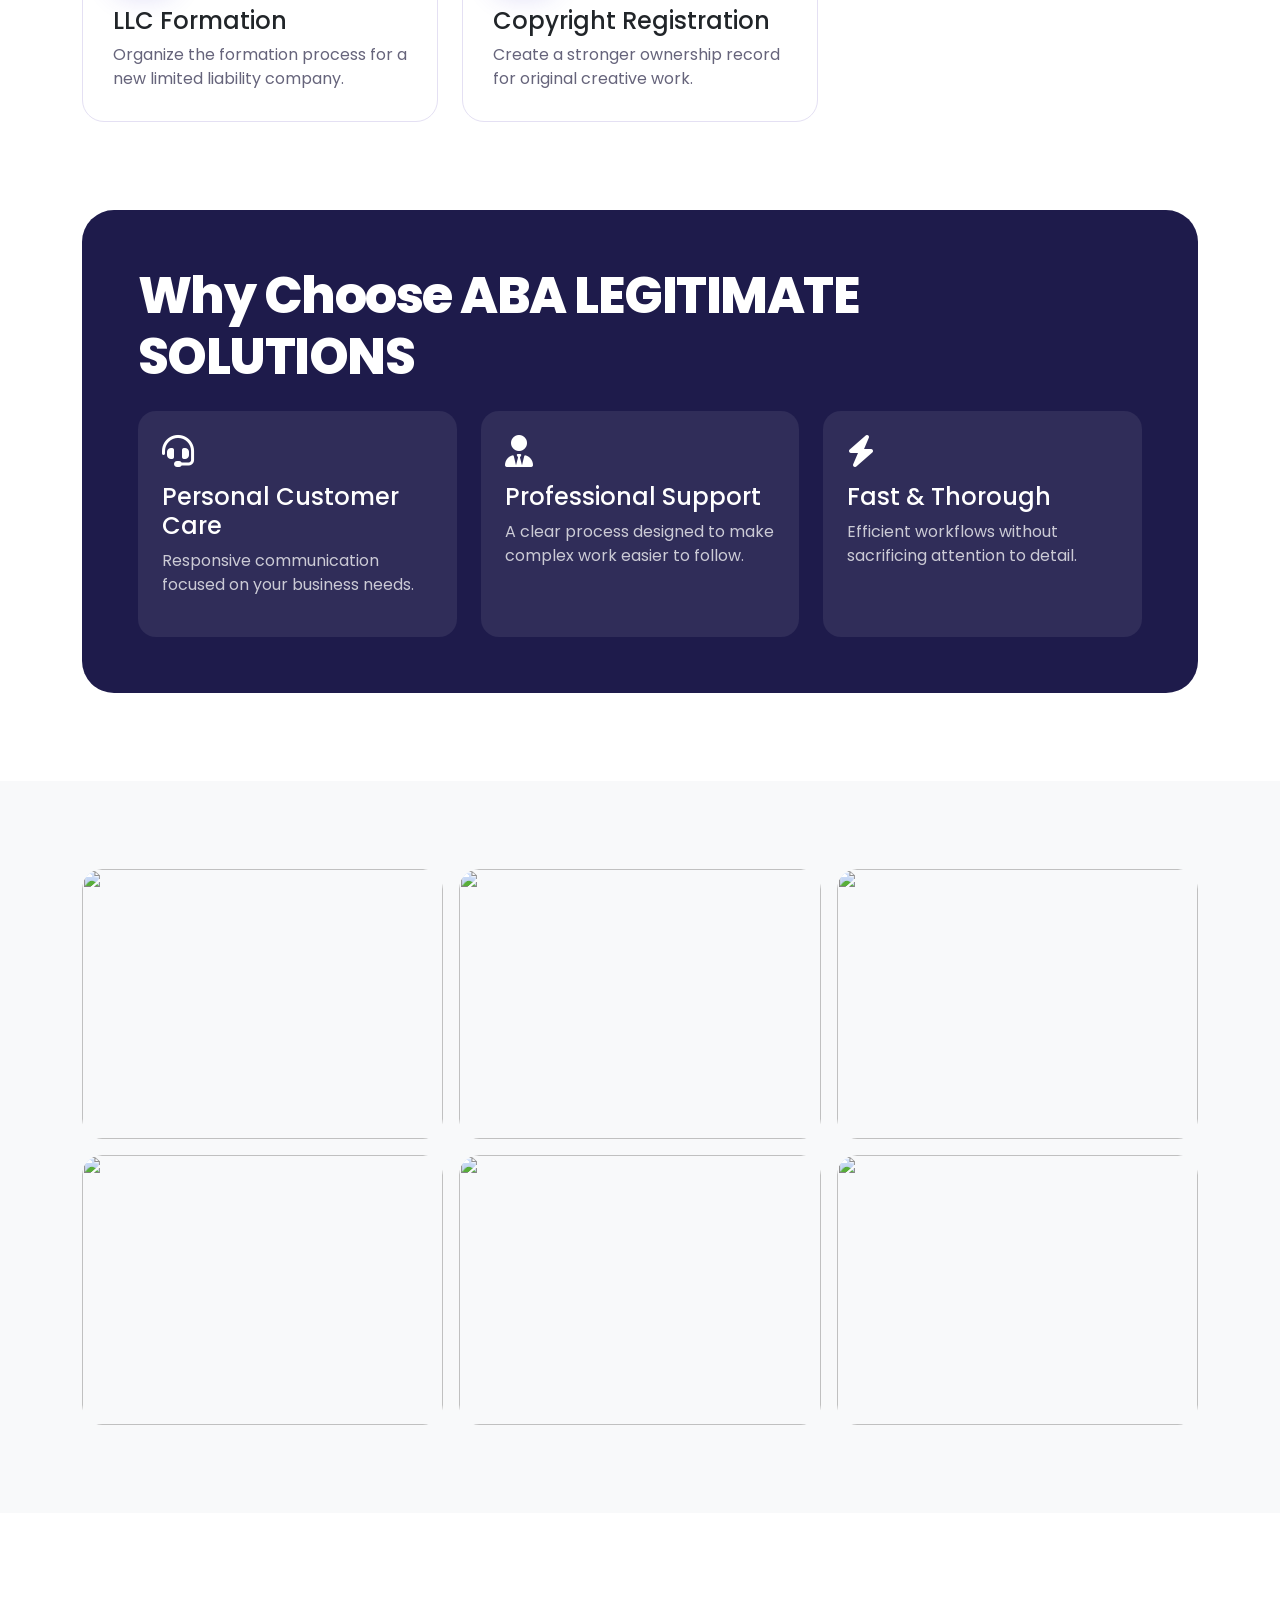
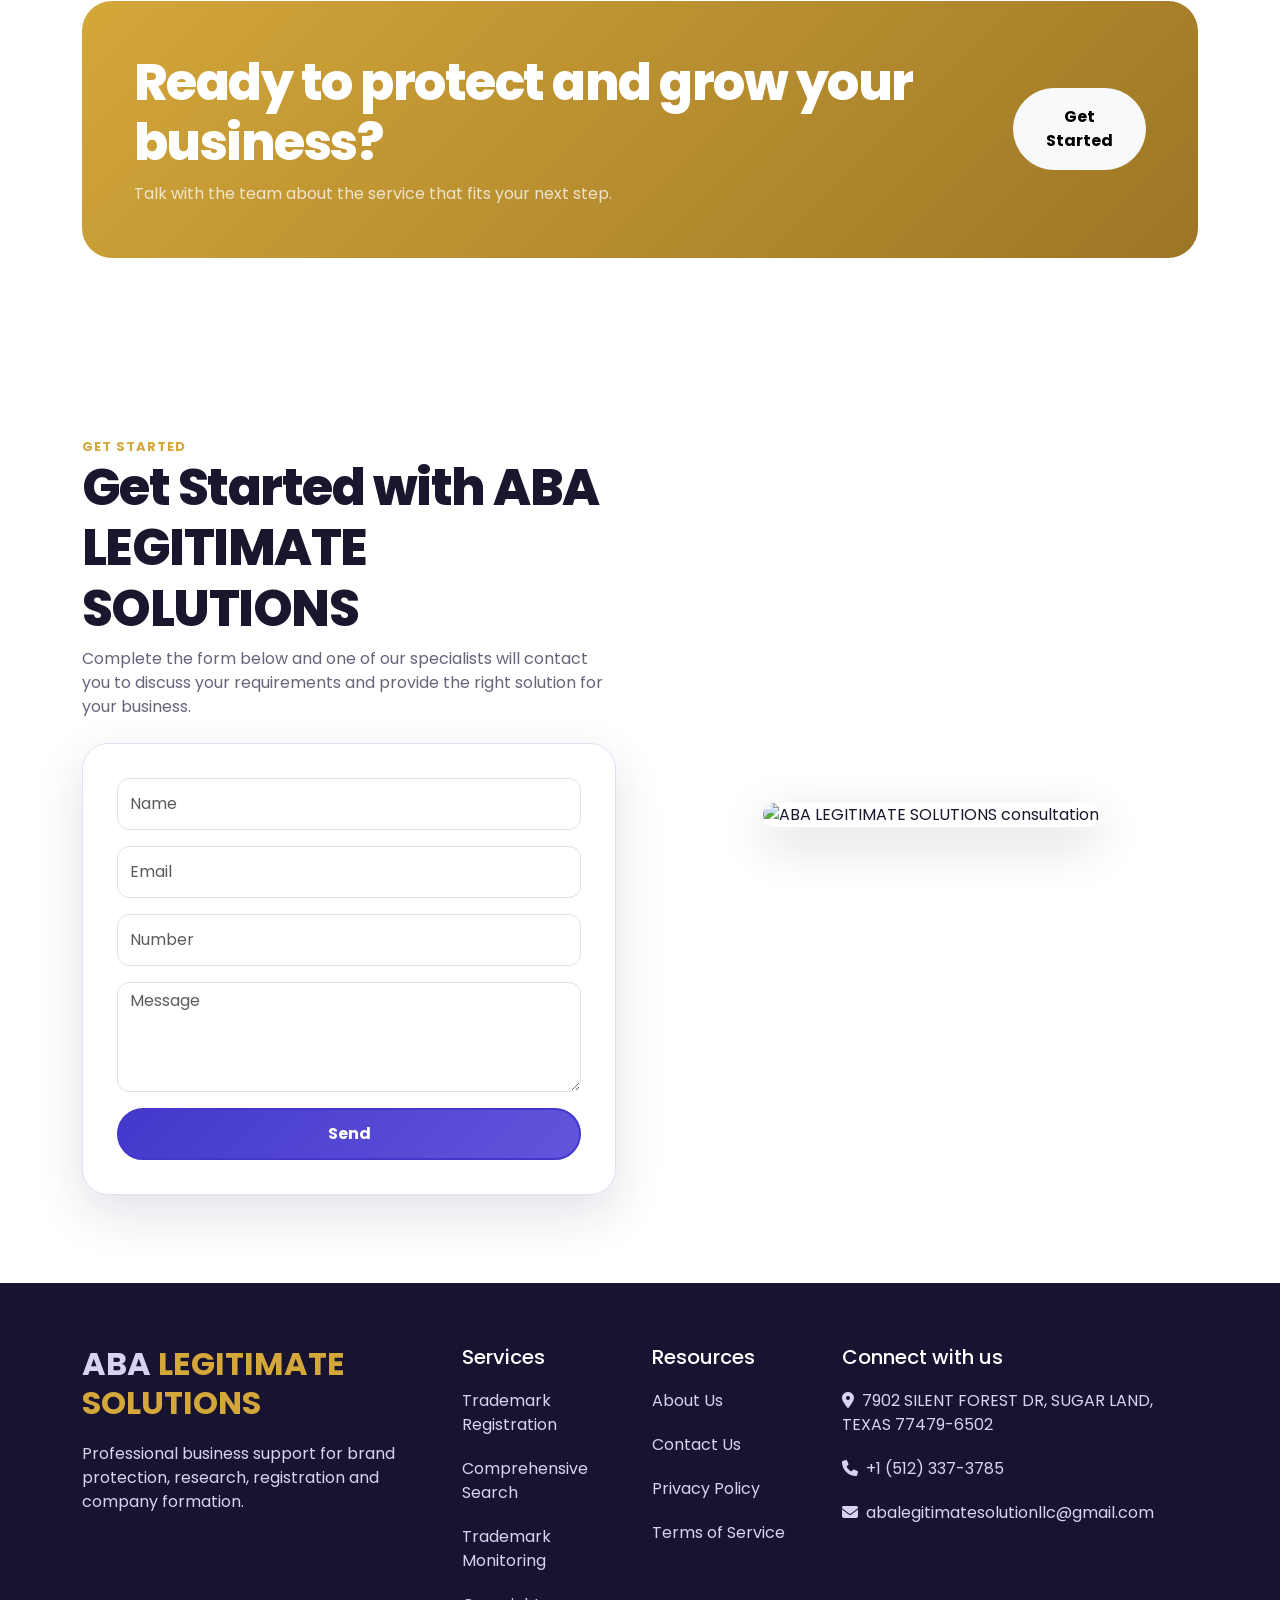
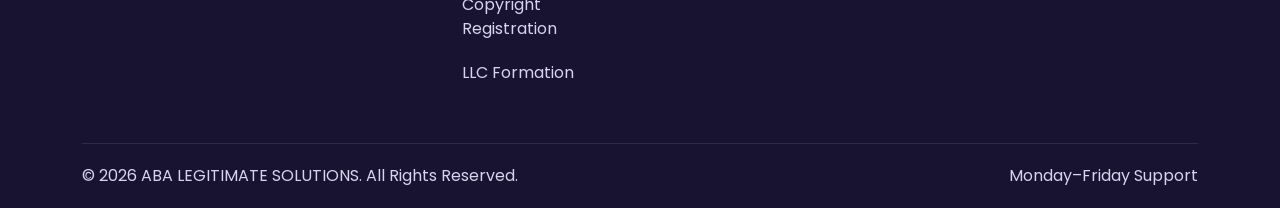
==== commit 0770ebf6: "new" ====
--- a/index.html
+++ b/index.html
@@ -20,7 +20,11 @@
 </i>
      +1 (512) 337-3785
     </a>
-
+    <a href="mailto:abalegitimatesolutionllc@gmail.com ">
+<i class="fa-solid fa-envelope me-2">
+</i>
+     abalegitimatesolutionllc@gmail.com 
+    </a>
 </div>
 </div>
 <nav class="navbar navbar-expand-lg sticky-top">
@@ -405,16 +409,9 @@
 <h5>
        Connect with us
       </h5>
-<p>
-<i class="fa-solid fa-location-dot me-2">
-</i>
-       7902 SILENT FOREST DR, SUGAR LAND, TEXAS 77479-6502 
-      </p>
-<p>
-<i class="fa-solid fa-phone me-2">
-</i>
-       +1 (512) 337-3785
-      </p>
+<p><i class="fa-solid fa-location-dot me-2"></i>7902 SILENT FOREST DR, SUGAR LAND, TEXAS 77479-6502 </p>
+<p><i class="fa-solid fa-phone me-2"></i>+1 (512) 337-3785</p>
+<p><i class="fa-solid fa-envelope me-2"></i>abalegitimatesolutionllc@gmail.com</p>
 
 </div>
 </div>
